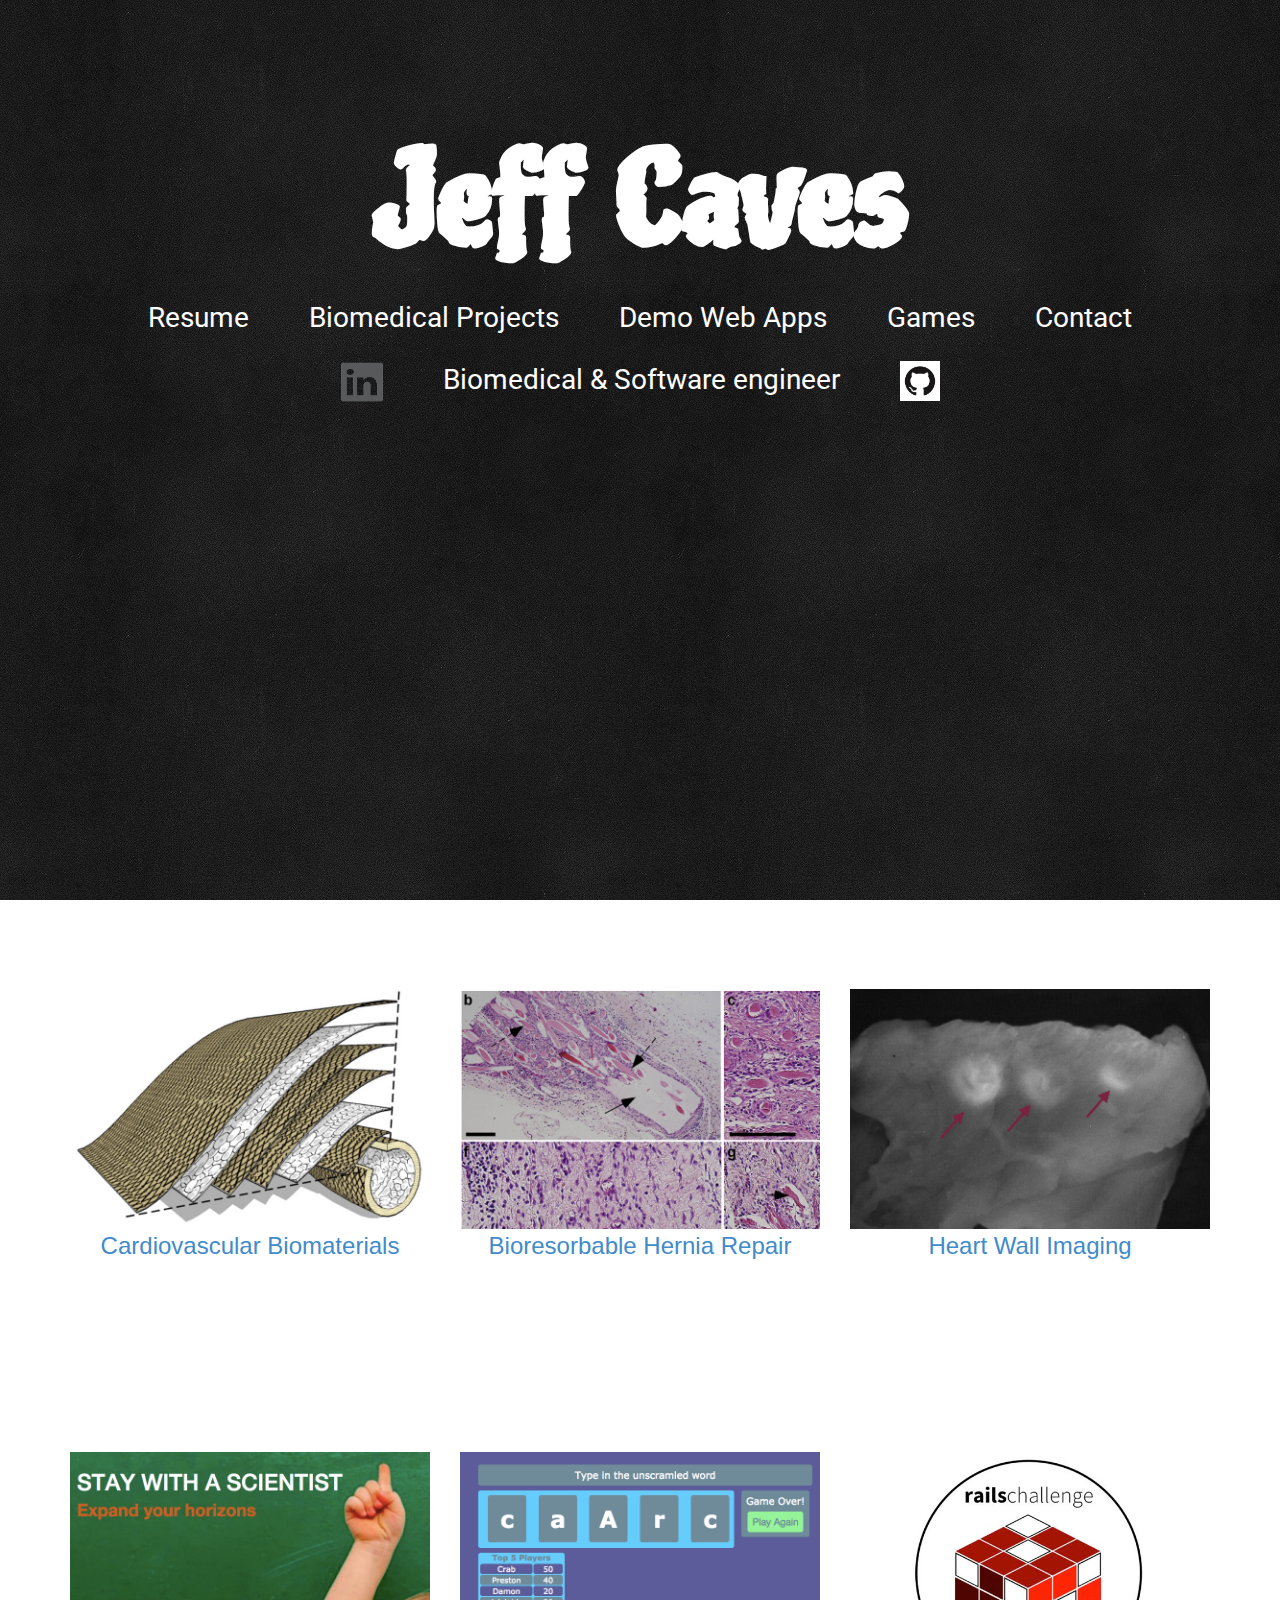
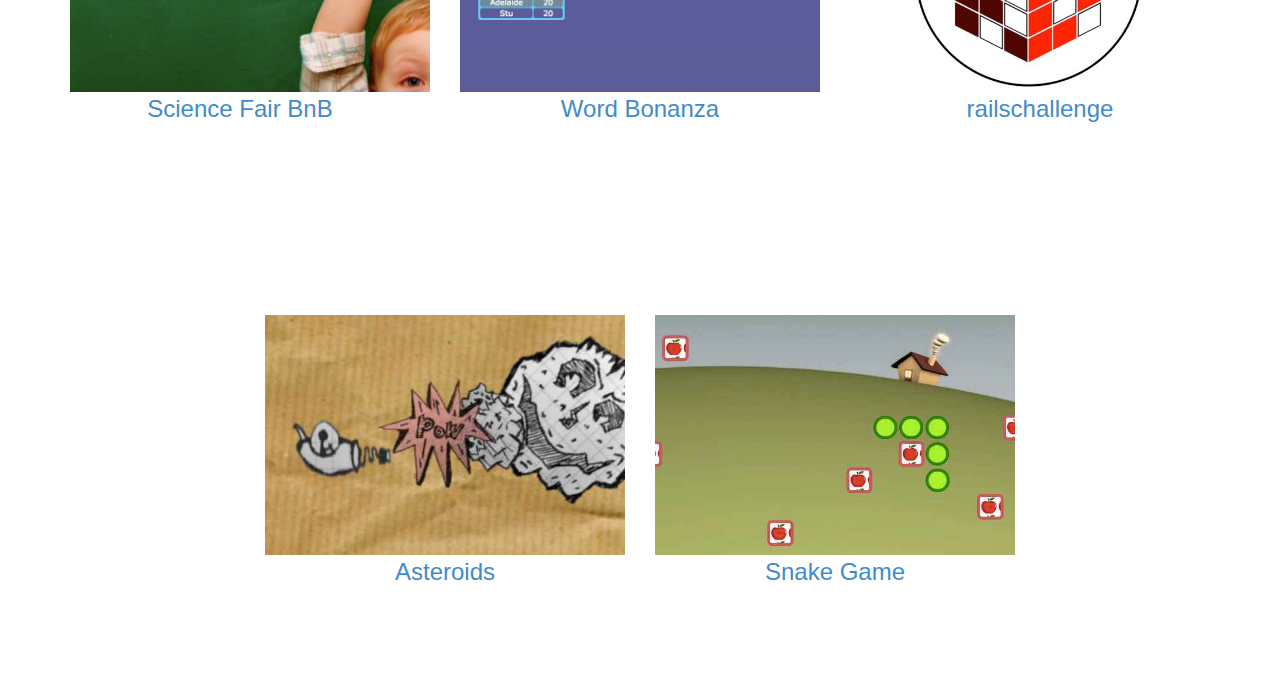
==== index.html @ fa34d247 "first commit" ====
<!DOCTYPE html>
<head>
  <meta charset="utf-8">
  <link href='https://fonts.googleapis.com/css?family=Piedra' rel='stylesheet' type='text/css'>
  <link href='https://fonts.googleapis.com/css?family=Roboto:100' rel='stylesheet' type='text/css'>
  <link href="assets/css/bootstrap.css" rel="stylesheet">
	<link href='styles.css' rel='stylesheet' type='text/css'>
  <meta name="viewport" content="width=device-width, initial-scale=1.0"/>
  <script src="http://ajax.aspnetcdn.com/ajax/jQuery/jquery-1.11.3.min.js"></script>
</head>

<body>
	<div class="biz-card">
  		<p id="jeff-caves">Jeff Caves</p>
  		<div class="more-info">
  			<ul class="nav">
  				<li><a href="resume.pdf">Resume</a></li>
  				<li><a href="#biomedical-projects">Biomedical Projects</a></li>
          <li><a href="#demo-web-apps">Demo Web Apps</a></li>
          <li><a href="#games">Games</a></li>
  				<li id="contact-link">Contact</li>
  			</ul>
      </div>
      <div class="for-hire">
       <ul class="web-dev-row">
         <li><a href="https://www.linkedin.com/in/jeffcaves"><img 
                src="assets/img/social_linkedin.png"
                height="42" width="42"></a></li>
         <li style="cursor:auto">Biomedical & Software engineer</li>
         <li><a href="https://github.com/jmorc"><img 
                src="assets/img/github.png"
                height="40" width="40"></a></li>
       </ul>
  		</div>
      <div id="contact-info">
        <p>e-mail: jeffcaves@gmail.com | phone: 404-245-0042</p>
      </div>
	 </div>

  <h1 id="biomedical-projects">Biomedical Projects</h1><br>
  <div class="container">
    <div class="row centered mb">
      <div class="col-lg-4 col-md-4 col-sm-4 gallery">
        <div class="gallery2">
          <a href="cardio.html">
            <img src="assets/img/portfolio/cardio-biomaterials.png" class="img-responsive">
          </a>
        </div>
      </div>

      <div class="col-lg-4 col-md-4 col-sm-4 gallery">
        <div class="gallery2">
          <a href="hernia.html">
            <img src="assets/img/portfolio/hernia.png" class="img-responsive">
          </a>
        </div>
      </div>
    
      <div class="col-lg-4 col-md-4 col-sm-4 gallery">
        <div class="gallery2">
          <a href="imaging.html">
            <img src="assets/img/portfolio/imaging.png" class="img-responsive">
          </a>
        </div>
      </div>
    </div>

    <div class="row centered mb">
        <div class="col-lg-4 col-md-4 col-sm-4">
          <a href="cardio.html">
            <span style="font-size:24px;">Cardiovascular Biomaterials</span><br>
          </a>
        </div>
        <div class="col-lg-4 col-md-4 col-sm-4">
          <a href="hernia.html">
            <span style="font-size:24px;">Bioresorbable Hernia Repair</span><br>
          </a>
        </div>
        <div class="col-lg-4 col-md-4 col-sm-4">
          <a href="imaging.html">
            <span style="font-size:24px;">Heart Wall Imaging</span><br>
          </a>
        </div>
    </div>
  </div>

  <h1 id="demo-web-apps">Demo Web Apps</h1>
  <div class="container">
    <div class="row centered mb">
      <div class="col-lg-4 col-md-4 col-sm-4 gallery">
        <div class="gallery2">
          <a href="http://scifairbnb.herokuapp.com"  target="_blank">
            <img src="assets/img/portfolio/sci_fair.png" class="img-responsive">
          </a>
        </div>
      </div>

      <div class="col-lg-4 col-md-4 col-sm-4 gallery">
        <div class="gallery2">
          <a href="http://wordbonanza.herokuapp.com" target="_blank">
            <img src="assets/img/portfolio/word-bonanza.png" class="img-responsive">
          </a>
        </div>
      </div>
    
      <div class="col-lg-4 col-md-4 col-sm-4 gallery">
        <div class="gallery2">
          <a href="https://github.com/jmorc/city-watch" target="_blank">
            <img src="assets/img/portfolio/railschallenge.jpg" class="img-responsive">
          </a>
        </div>
      </div>

      <div class="row centered mb">
          <div class="col-lg-4 col-md-4 col-sm-4">
            <a href="http://scifairbnb.herokuapp.com" target="_blank">
              <span style="font-size:24px;">Science Fair BnB</span>
            </a>
          </div>
          <div class="col-lg-4 col-md-4 col-sm-4">
            <a href="http://wordbonanza.herokuapp.com" target="_blank">
              <span style="font-size:24px;">Word Bonanza</span>
            </a>
          </div>
          <div class="col-lg-4 col-md-4 col-sm-4">
            <a href="https://github.com/jmorc/city-watch" target="_blank">
              <span style="font-size:24px;">railschallenge</span><br>
            </a>
          </div>
      </div>
    </div>
  </div>

  <h1 id="games">Games</h1>
  <div class="container">
    <div class="row centered mt">

      <div class="col-md-offset-2 col-lg-offset-2 col-sm-offset-2 col-lg-4 col-md-4 col-sm-4 gallery">
        <div class="gallery2">
          <a href="asteroids/asteroids.html" target="_blank">
            <img src="assets/img/portfolio/asteroids.png" class="img-responsive">
          </a>
        </div>
      </div>

      <div class="col-lg-4 col-md-4 col-sm-4 gallery">
        <div class="gallery2">
          <a href="snake.html" target="_blank">
            <img src="assets/img/portfolio/snake.jpg" class="img-responsive"></a>
        </div>
      </div>

    </div>
    <div class="row centered mt">
      <div class="col-md-offset-2 col-lg-offset-2 col-sm-offset-2 col-lg-4 col-md-4 col-sm-4">
        <a href="asteroids/asteroids.html" target="_blank">
          <span style="font-size:24px;">Asteroids</span>
        </a>
      </div>
      <div class="col-lg-4 col-md-4 col-sm-4">
        <a href="snake.html" target="_blank">
          <span style="font-size:24px;">Snake Game</span><br>
        </a>
      </div>

    </div>
  </div>

  <script src="assets/js/custom.js"></script>
</body>
---- styles.css ----
.nav {
  -webkit-animation: links-appear 1.3s; /* Safari, Chrome and Opera > 12.1 */
     -moz-animation: links-appear 1.3s; /* Firefox < 16 */
      -ms-animation: links-appear 1.3s; /* Internet Explorer */
       -o-animation: links-appear 1.3s; /* Opera < 12.1 */
          animation: links-appear 1.3s;
}

.nav > li > a {
  color: white;
  padding: 0px;
}

.nav > li > a:hover,
.nav > li > a:focus {
  background-color: transparent;
}

.nav-bar {
  margin: 10px 10px 0px 0px;
  height: 30px;
  width: 95%;
  text-align: right;
}

.nav-bar > a {
  color: black;
  font-weight: bold;
  font-size: 18px;
}

.nav-button {
  margin-left: 20px;
}

li > a > img {
   -webkit-animation: fade-in 1.6s; /* Safari, Chrome and Opera > 12.1 */
     -moz-animation: fade-in 1.6s; /* Firefox < 16 */
      -ms-animation: fade-in 1.6s; /* Internet Explorer */
       -o-animation: fade-in 1.6s; /* Opera < 12.1 */
          animation: fade-in 1.6s;
} 

body {
  margin: 0px;
  min-width: 1200px;
  background: url(chalkboard.jpg);
  background-size: 600px 623px;
  background-attachment: fixed;
  background-repeat: repeat;
  text-align: center;
  color: white;
}

#contact-info {
  display: none;
  font-family: 'Roboto', sans-serif;
  font-size: 1.5em;
}

.biomedical-title {
  font-size: 48px;
  margin-top: 50px;
  margin-bottom: 20px;
}

.biomedical-text {
  font-size: 20px;
  text-align: left;
  margin-bottom: 200px;
}

.biomedical-image {
  margin: 30px 10px 30px 10px;
}

.biomedical-image-description {
  margin-top: 10px;
  font-size: 18px;
}

body.biomedical-container {
  background: 
    linear-gradient(
      rgba(255, 255, 255, 0.4), 
      rgba(255, 255, 255, 0.4)
    ),
    url(chalkboard.jpg);
  background-size: 600px 623px;
  background-attachment: fixed;
  background-repeat: repeat;
  text-align: center;
  font-family: "Times New Roman", Times, serif;
  color: black;
}

.container {
  margin-bottom: 100px;
}

.gallery {
  margin-top: 30px;
}

.gallery .gallery2 {
  -webkit-transition: 0.2s ease-in;
  -moz-transition: 0.2s ease-in;
  -o-transition: 0.2s ease-in;
  transition: 0.2s ease-in;

  -webkit-transition-delay: 0.2s;
  -moz-transition-delay: 0.2s;
  -o-transition-delay: 0.2s;
  transition-delay: 0.2s;
}

.gallery img {
  -webkit-transition: 0.2s ease-in;
  -moz-transition: 0.2s ease-in;
  -o-transition: 0.2s ease-in;
  transition: 0.2s ease-in;
}

.gallery img:hover {
  opacity: 0.4;
  -webkit-transform: scale(.95, 1.05);
  -moz-transform: scale(.95, 1.05);
  -o-transform: scale(.95, 1.05);
  -ms-transform: scale(.95, 1.05);
  transform: scale(.95, 1.05);
}

.gallery .gallery2:hover {
  -webkit-transform: scale(1.05, 0.95);
  -moz-transform: scale(1.05, 0.95);
  -o-transform: scale(1.05, 0.95);
  -ms-transform: scale(1.05, 0.95);
  transform: scale(1.05, 0.95);
}

.gallery-label {
  display: none;
  position: absolute;
  top: 50px;
  left: 75px;
  width: 250px;
  height: 100px;
  color: #FFA500;
  padding-top: 6px;
  background-color: rgba(0,0,0, 0.8);
  font-size: 16px;
}

.gallery:hover .gallery-label {
  display: block;
}

.references-title {
  color: black;
  font-weight: bold;
  font-size: 32px;
}

.references > li {
  color: black;
  font-family: "Times New Roman", Times, serif;
  font-size: 20px;
}

.references > li > a {
  color: #2222cc;
}

.other-references {
  color: #2222cc;
}

.biz-card {
  /*font-family: Source Sans Pro, sans-serif;*/
  font-family: 'Piedra', cursive;
  line-height: 3em;
  padding-top: 5em;
  padding-bottom: 11em;
  height: 900px;
}

#jeff-caves {        
  font-size: 9em;
  font-weight: 900;
  line-height: 1.1em;
  margin-bottom: 0.2em;
  margin-top: 0.5em;
}

h1, .web-dev {
  font-family: 'Piedra', cursive;
  font-weight: 400;
  font-style: italic;
  font-size: 3em;
  vertical-align: middle;
  display: inline-block;
  margin-bottom: 0em;
  margin-top: 0.3em;
}

.more-info {
  text-align: center;
  margin-top: -20px;
}

.for-hire {
  margin-top: -20px;
  -webkit-animation: drop-webdev 1.3s; /* Safari, Chrome and Opera > 12.1 */
     -moz-animation: drop-webdev 1.3s; /* Firefox < 16 */
      -ms-animation: drop-webdev 1.3s; /* Internet Explorer */
       -o-animation: drop-webdev 1.3s; /* Opera < 12.1 */
          animation: drop-webdev 1.3s;
}

ul {
  display: inline-block;
  list-style: none;
  vertical-align: top;
  padding: 0px;
}

li {
  cursor: pointer;
  font-family: 'Roboto', sans-serif;
  float: left;
  font-size: 2em;
  margin: 10px 10px 10px 10px;
  padding: 10px 20px 10px 20px;
}

/* Chrome, Safari, Opera */ 
@-webkit-keyframes drop-webdev {
    0%   { margin-top: -90px; }
    50%  { margin-top: -90px; }
    100% { margin-top: -20px; }
} 

/* Standard syntax */
@keyframes drop-webdev {
  0%   { margin-top: -90px; }
  50%  { margin-top: -90px; }
  100% { margin-top: -20px; }
}

/* Chrome, Safari, Opera */ 
@-webkit-keyframes links-appear {
  0%   { opacity: 0; }
  70%  { opacity: 0; }
  100% { opacity: 1; }
} 

/* Standard syntax */
@keyframes links-appear {
  0%   { opacity: 0; }
  70%  { opacity: 0; }
  100% { opacity: 1; }
}

@-webkit-keyframes fade-in {
    0%   { opacity: 0; }
    50%  { opacity: 0; }
    100% { opacity: 1; }
} 

/* Standard syntax */
@keyframes fade-in {
  0%   { opacity: 0; }
  50%  { opacity: 0; }
  100% { opacity: 1; }
}
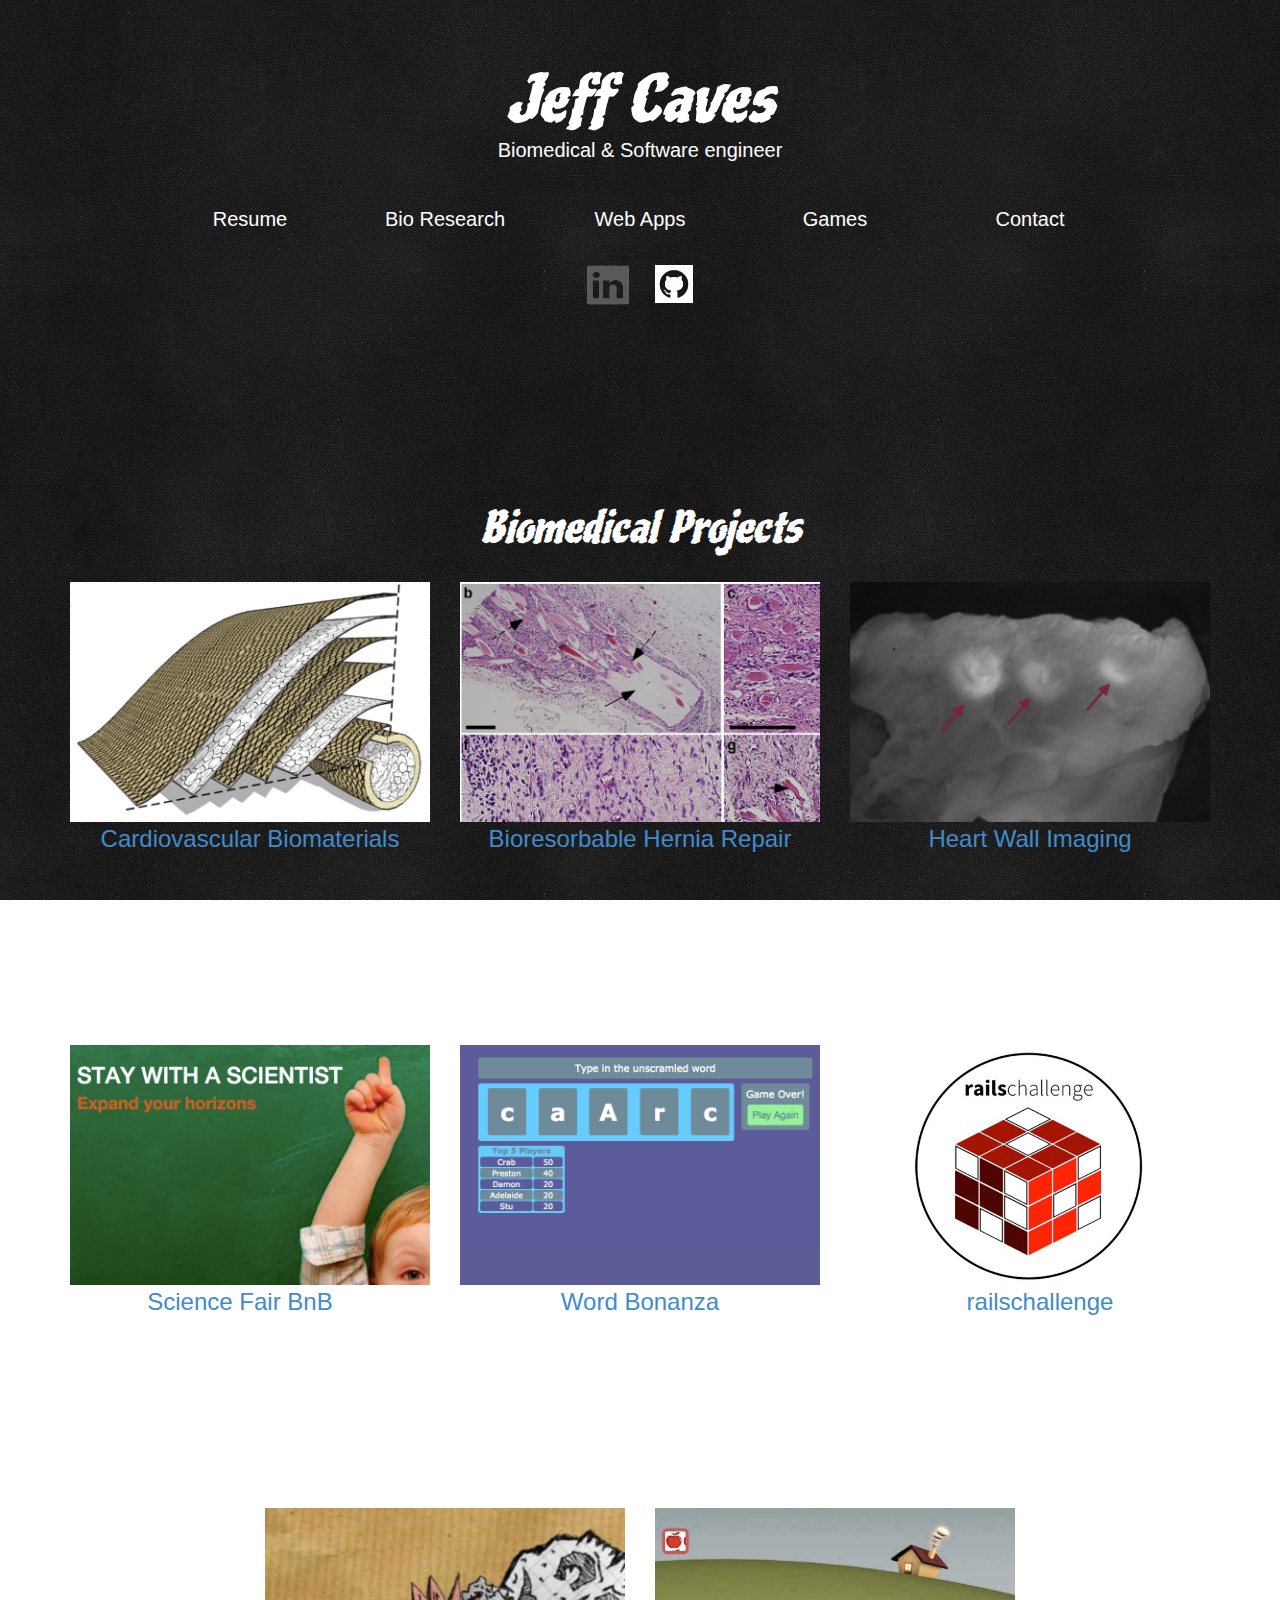
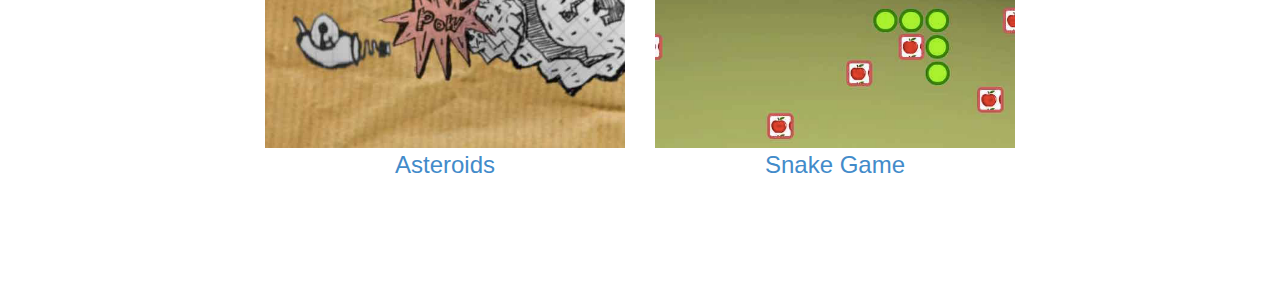
==== commit 288e2560: "jumobtron links responsive" ====
--- a/index.html
+++ b/index.html
@@ -1,6 +1,8 @@
 <!DOCTYPE html>
 <head>
   <meta charset="utf-8">
+  <title>jeffcaves.io</title>
+  <meta name="viewport" content="width=device-width, initial-scale=1">
   <link href='https://fonts.googleapis.com/css?family=Piedra' rel='stylesheet' type='text/css'>
   <link href='https://fonts.googleapis.com/css?family=Roboto:100' rel='stylesheet' type='text/css'>
   <link href="assets/css/bootstrap.css" rel="stylesheet">
@@ -10,30 +12,44 @@
 </head>
 
 <body>
-	<div class="biz-card">
-  		<p id="jeff-caves">Jeff Caves</p>
-  		<div class="more-info">
-  			<ul class="nav">
-  				<li><a href="resume.pdf">Resume</a></li>
-  				<li><a href="#biomedical-projects">Biomedical Projects</a></li>
-          <li><a href="#demo-web-apps">Demo Web Apps</a></li>
-          <li><a href="#games">Games</a></li>
-  				<li id="contact-link">Contact</li>
-  			</ul>
+	<div class="jumbotron text-center">
+  	<h1>Jeff Caves</h1>
+
+    <div class="more-info container">
+      <div class="row jumbotron-div">
+        <div class="col-sm-4 col-sm-offset-4" style="cursor:auto">
+          Biomedical & Software engineer
+        </div>
       </div>
-      <div class="for-hire">
-       <ul class="web-dev-row">
-         <li><a href="https://www.linkedin.com/in/jeffcaves"><img 
-                src="assets/img/social_linkedin.png"
-                height="42" width="42"></a></li>
-         <li style="cursor:auto">Biomedical & Software engineer</li>
-         <li><a href="https://github.com/jmorc"><img 
-                src="assets/img/github.png"
-                height="40" width="40"></a></li>
-       </ul>
-  		</div>
+
+  		
+			<div class="nav row jumbotron-div">
+				<div class="col-sm-offset-1 col-sm-2"><a href="resume.pdf">Resume</a></div>
+				<div class="col-sm-2"><a href="#biomedical-projects">Bio Research</a></div>
+        <div class="col-sm-2"><a href="#demo-web-apps">Web Apps</a></div>
+        <div class="col-sm-2"><a href="#games">Games</a></div>
+				<div class="col-sm-2" id="contact-link"><a>Contact</a></div>
+			</div>
+
       <div id="contact-info">
-        <p>e-mail: jeffcaves@gmail.com | phone: 404-245-0042</p>
+        <p>jeffcaves@gmail.com</p>
+        <p>mobile: 404-245-0042</p>
+      </div>
+      
+      <div class="row jumbotron-div">
+        <div class="col-sm-2 col-sm-offset-5">
+          <a  href="https://www.linkedin.com/in/jeffcaves"><img 
+              src="assets/img/social_linkedin.png"
+              class="jumbo-badge"
+              height="42" width="42">
+          </a>
+          <a href="https://github.com/jmorc">
+            <img src="assets/img/github.png" height="38" width="38" class="jumbo-badge">
+          </a>
+        </div>
+      </div>
+        
+
       </div>
 	 </div>
 
--- a/styles.css
+++ b/styles.css
@@ -4,15 +4,21 @@
       -ms-animation: links-appear 1.3s; /* Internet Explorer */
        -o-animation: links-appear 1.3s; /* Opera < 12.1 */
           animation: links-appear 1.3s;
-}
-
-.nav > li > a {
+  margin-top: 20px 
+}
+
+.jumbotron-div > div {
+  margin-top: 20px;
+  font-size: 20px
+}
+
+.nav > div > a {
   color: white;
   padding: 0px;
 }
 
-.nav > li > a:hover,
-.nav > li > a:focus {
+.nav > div > a:hover,
+.nav > div > a:focus {
   background-color: transparent;
 }
 
@@ -33,7 +39,7 @@
   margin-left: 20px;
 }
 
-li > a > img {
+div > a > img {
    -webkit-animation: fade-in 1.6s; /* Safari, Chrome and Opera > 12.1 */
      -moz-animation: fade-in 1.6s; /* Firefox < 16 */
       -ms-animation: fade-in 1.6s; /* Internet Explorer */
@@ -42,8 +48,6 @@
 } 
 
 body {
-  margin: 0px;
-  min-width: 1200px;
   background: url(chalkboard.jpg);
   background-size: 600px 623px;
   background-attachment: fixed;
@@ -54,8 +58,9 @@
 
 #contact-info {
   display: none;
+  margin-top: 15px;
   font-family: 'Roboto', sans-serif;
-  font-size: 1.5em;
+  font-size: 14px;
 }
 
 .biomedical-title {
@@ -98,6 +103,10 @@
   margin-bottom: 100px;
 }
 
+.jumbo-badge {
+  margin: 10px 10px;
+}
+
 .gallery {
   margin-top: 30px;
 }
@@ -184,6 +193,10 @@
   height: 900px;
 }
 
+.jumbotron {
+  background: url(chalkboard.jpg);
+}
+
 #jeff-caves {        
   font-size: 9em;
   font-weight: 900;
@@ -249,9 +262,9 @@
 
 /* Chrome, Safari, Opera */ 
 @-webkit-keyframes links-appear {
-  0%   { opacity: 0; }
-  70%  { opacity: 0; }
-  100% { opacity: 1; }
+  0%   { opacity: 0; height: 0px }
+  70%  { opacity: 0; height: 0px }
+  100% { opacity: 1; height: auto}
 } 
 
 /* Standard syntax */
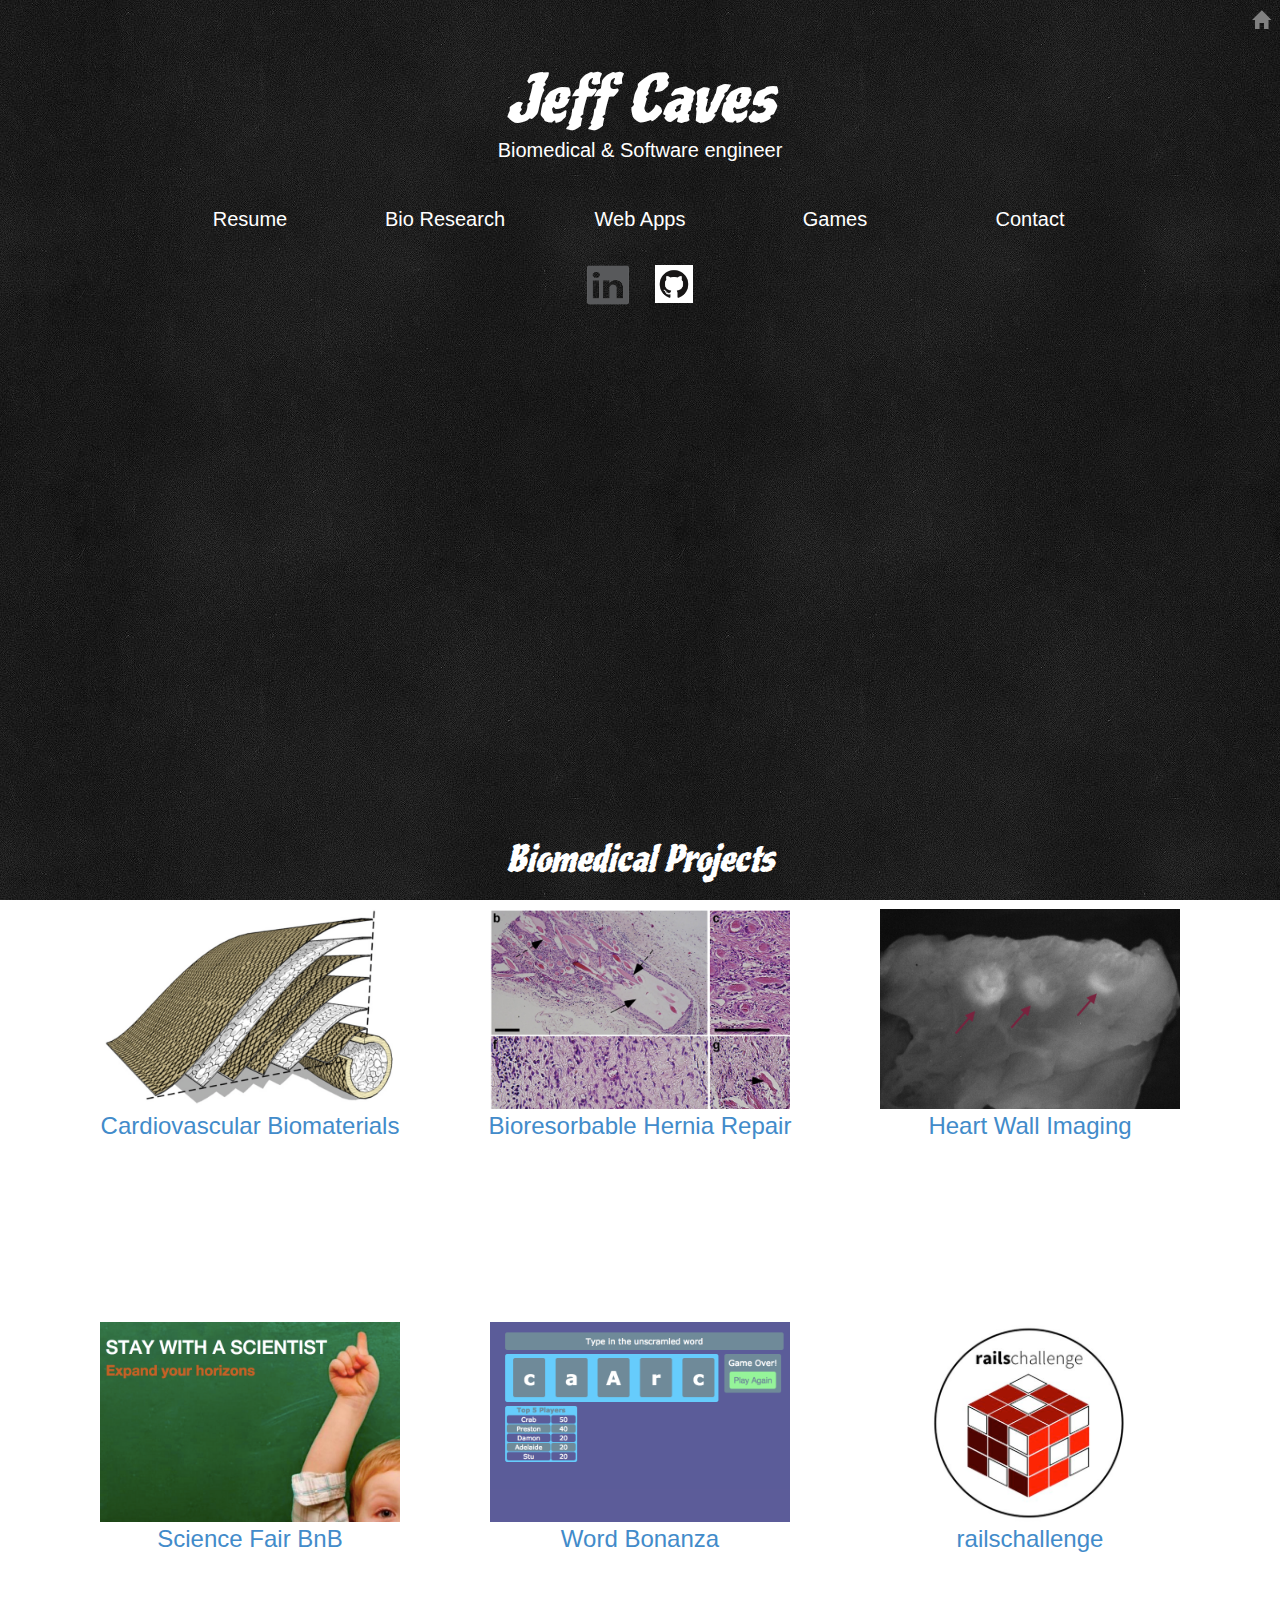
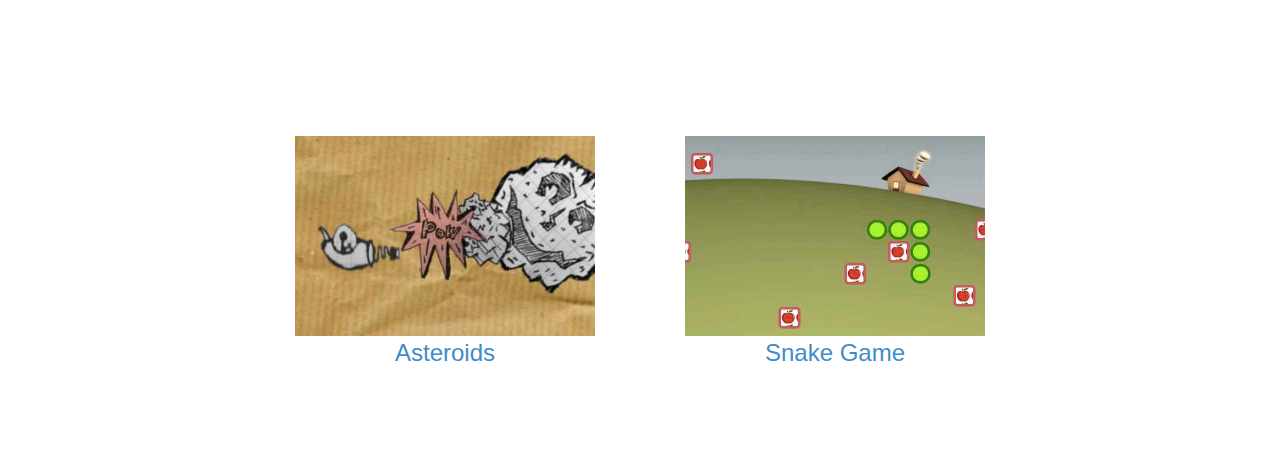
==== commit 9604cfa5: "responsiveness and other updates" ====
--- a/index.html
+++ b/index.html
@@ -12,7 +12,10 @@
 </head>
 
 <body>
-	<div class="jumbotron text-center">
+	<div id="jumbo-top" class="jumbotron text-center">
+    <div class="home-nav">
+      <a href="#jumbo-top"><span class="glyphicon glyphicon-home"></span></a>
+    </div>
   	<h1>Jeff Caves</h1>
 
     <div class="more-info container">
@@ -53,13 +56,18 @@
       </div>
 	 </div>
 
-  <h1 id="biomedical-projects">Biomedical Projects</h1><br>
+  <h2 id="biomedical-projects">Biomedical Projects</h2>
   <div class="container">
     <div class="row centered mb">
       <div class="col-lg-4 col-md-4 col-sm-4 gallery">
         <div class="gallery2">
           <a href="cardio.html">
             <img src="assets/img/portfolio/cardio-biomaterials.png" class="img-responsive">
+          </a>
+        </div>
+        <div>
+          <a href="cardio.html">
+            <span style="font-size:24px;">Cardiovascular Biomaterials</span><br>
           </a>
         </div>
       </div>
@@ -70,6 +78,11 @@
             <img src="assets/img/portfolio/hernia.png" class="img-responsive">
           </a>
         </div>
+        <div>
+          <a href="hernia.html">
+            <span style="font-size:24px;">Bioresorbable Hernia Repair</span><br>
+          </a>
+        </div>
       </div>
     
       <div class="col-lg-4 col-md-4 col-sm-4 gallery">
@@ -78,35 +91,27 @@
             <img src="assets/img/portfolio/imaging.png" class="img-responsive">
           </a>
         </div>
-      </div>
-    </div>
-
-    <div class="row centered mb">
-        <div class="col-lg-4 col-md-4 col-sm-4">
-          <a href="cardio.html">
-            <span style="font-size:24px;">Cardiovascular Biomaterials</span><br>
-          </a>
-        </div>
-        <div class="col-lg-4 col-md-4 col-sm-4">
-          <a href="hernia.html">
-            <span style="font-size:24px;">Bioresorbable Hernia Repair</span><br>
-          </a>
-        </div>
-        <div class="col-lg-4 col-md-4 col-sm-4">
+        <div>
           <a href="imaging.html">
             <span style="font-size:24px;">Heart Wall Imaging</span><br>
           </a>
         </div>
+      </div>
     </div>
   </div>
 
-  <h1 id="demo-web-apps">Demo Web Apps</h1>
+  <h2 id="demo-web-apps">Demo Web Apps</h2>
   <div class="container">
     <div class="row centered mb">
       <div class="col-lg-4 col-md-4 col-sm-4 gallery">
         <div class="gallery2">
           <a href="http://scifairbnb.herokuapp.com"  target="_blank">
             <img src="assets/img/portfolio/sci_fair.png" class="img-responsive">
+          </a>
+        </div>
+        <div>
+          <a href="http://scifairbnb.herokuapp.com" target="_blank">
+            <span style="font-size:24px;">Science Fair BnB</span>
           </a>
         </div>
       </div>
@@ -117,6 +122,11 @@
             <img src="assets/img/portfolio/word-bonanza.png" class="img-responsive">
           </a>
         </div>
+        <div>
+          <a href="http://wordbonanza.herokuapp.com" target="_blank">
+            <span style="font-size:24px;">Word Bonanza</span>
+          </a>
+        </div>
       </div>
     
       <div class="col-lg-4 col-md-4 col-sm-4 gallery">
@@ -125,29 +135,16 @@
             <img src="assets/img/portfolio/railschallenge.jpg" class="img-responsive">
           </a>
         </div>
-      </div>
-
-      <div class="row centered mb">
-          <div class="col-lg-4 col-md-4 col-sm-4">
-            <a href="http://scifairbnb.herokuapp.com" target="_blank">
-              <span style="font-size:24px;">Science Fair BnB</span>
-            </a>
-          </div>
-          <div class="col-lg-4 col-md-4 col-sm-4">
-            <a href="http://wordbonanza.herokuapp.com" target="_blank">
-              <span style="font-size:24px;">Word Bonanza</span>
-            </a>
-          </div>
-          <div class="col-lg-4 col-md-4 col-sm-4">
-            <a href="https://github.com/jmorc/city-watch" target="_blank">
-              <span style="font-size:24px;">railschallenge</span><br>
-            </a>
-          </div>
+        <div>
+          <a href="https://github.com/jmorc/city-watch" target="_blank">
+            <span style="font-size:24px;">railschallenge</span><br>
+          </a>
+        </div>
       </div>
     </div>
   </div>
 
-  <h1 id="games">Games</h1>
+  <h2 id="games">Games</h2>
   <div class="container">
     <div class="row centered mt">
 
@@ -157,6 +154,11 @@
             <img src="assets/img/portfolio/asteroids.png" class="img-responsive">
           </a>
         </div>
+        <div>
+          <a href="asteroids/asteroids.html" target="_blank">
+            <span style="font-size:24px;">Asteroids</span>
+          </a>
+        </div>
       </div>
 
       <div class="col-lg-4 col-md-4 col-sm-4 gallery">
@@ -164,21 +166,12 @@
           <a href="snake.html" target="_blank">
             <img src="assets/img/portfolio/snake.jpg" class="img-responsive"></a>
         </div>
+        <div>
+          <a href="snake.html" target="_blank">
+            <span style="font-size:24px;">Snake Game</span><br>
+          </a>
+        </div>
       </div>
-
-    </div>
-    <div class="row centered mt">
-      <div class="col-md-offset-2 col-lg-offset-2 col-sm-offset-2 col-lg-4 col-md-4 col-sm-4">
-        <a href="asteroids/asteroids.html" target="_blank">
-          <span style="font-size:24px;">Asteroids</span>
-        </a>
-      </div>
-      <div class="col-lg-4 col-md-4 col-sm-4">
-        <a href="snake.html" target="_blank">
-          <span style="font-size:24px;">Snake Game</span><br>
-        </a>
-      </div>
-
     </div>
   </div>
 
--- a/styles.css
+++ b/styles.css
@@ -7,6 +7,10 @@
   margin-top: 20px 
 }
 
+.jumbotron {
+  height: 800px;
+}
+
 .jumbotron-div > div {
   margin-top: 20px;
   font-size: 20px
@@ -37,6 +41,19 @@
 
 .nav-button {
   margin-left: 20px;
+}
+
+.home-nav {
+  position: fixed;
+  top: 0px;
+  right: 0px;
+  padding: 10px 10px;
+  font-weight: bold;
+  font-size: 18px;
+}
+
+.glyphicon {
+  color: gray;
 }
 
 div > a > img {
@@ -111,6 +128,10 @@
   margin-top: 30px;
 }
 
+.gallery2 {
+  padding: 0px 30px;
+}
+
 .gallery .gallery2 {
   -webkit-transition: 0.2s ease-in;
   -moz-transition: 0.2s ease-in;
@@ -216,6 +237,17 @@
   margin-top: 0.3em;
 }
 
+h2 {
+  font-family: 'Piedra', cursive;
+  font-weight: 400;
+  font-style: italic;
+  font-size: 2.5em;
+  vertical-align: middle;
+  display: inline-block;
+  margin-bottom: 0em;
+  margin-top: 0.3em;
+}
+
 .more-info {
   text-align: center;
   margin-top: -20px;
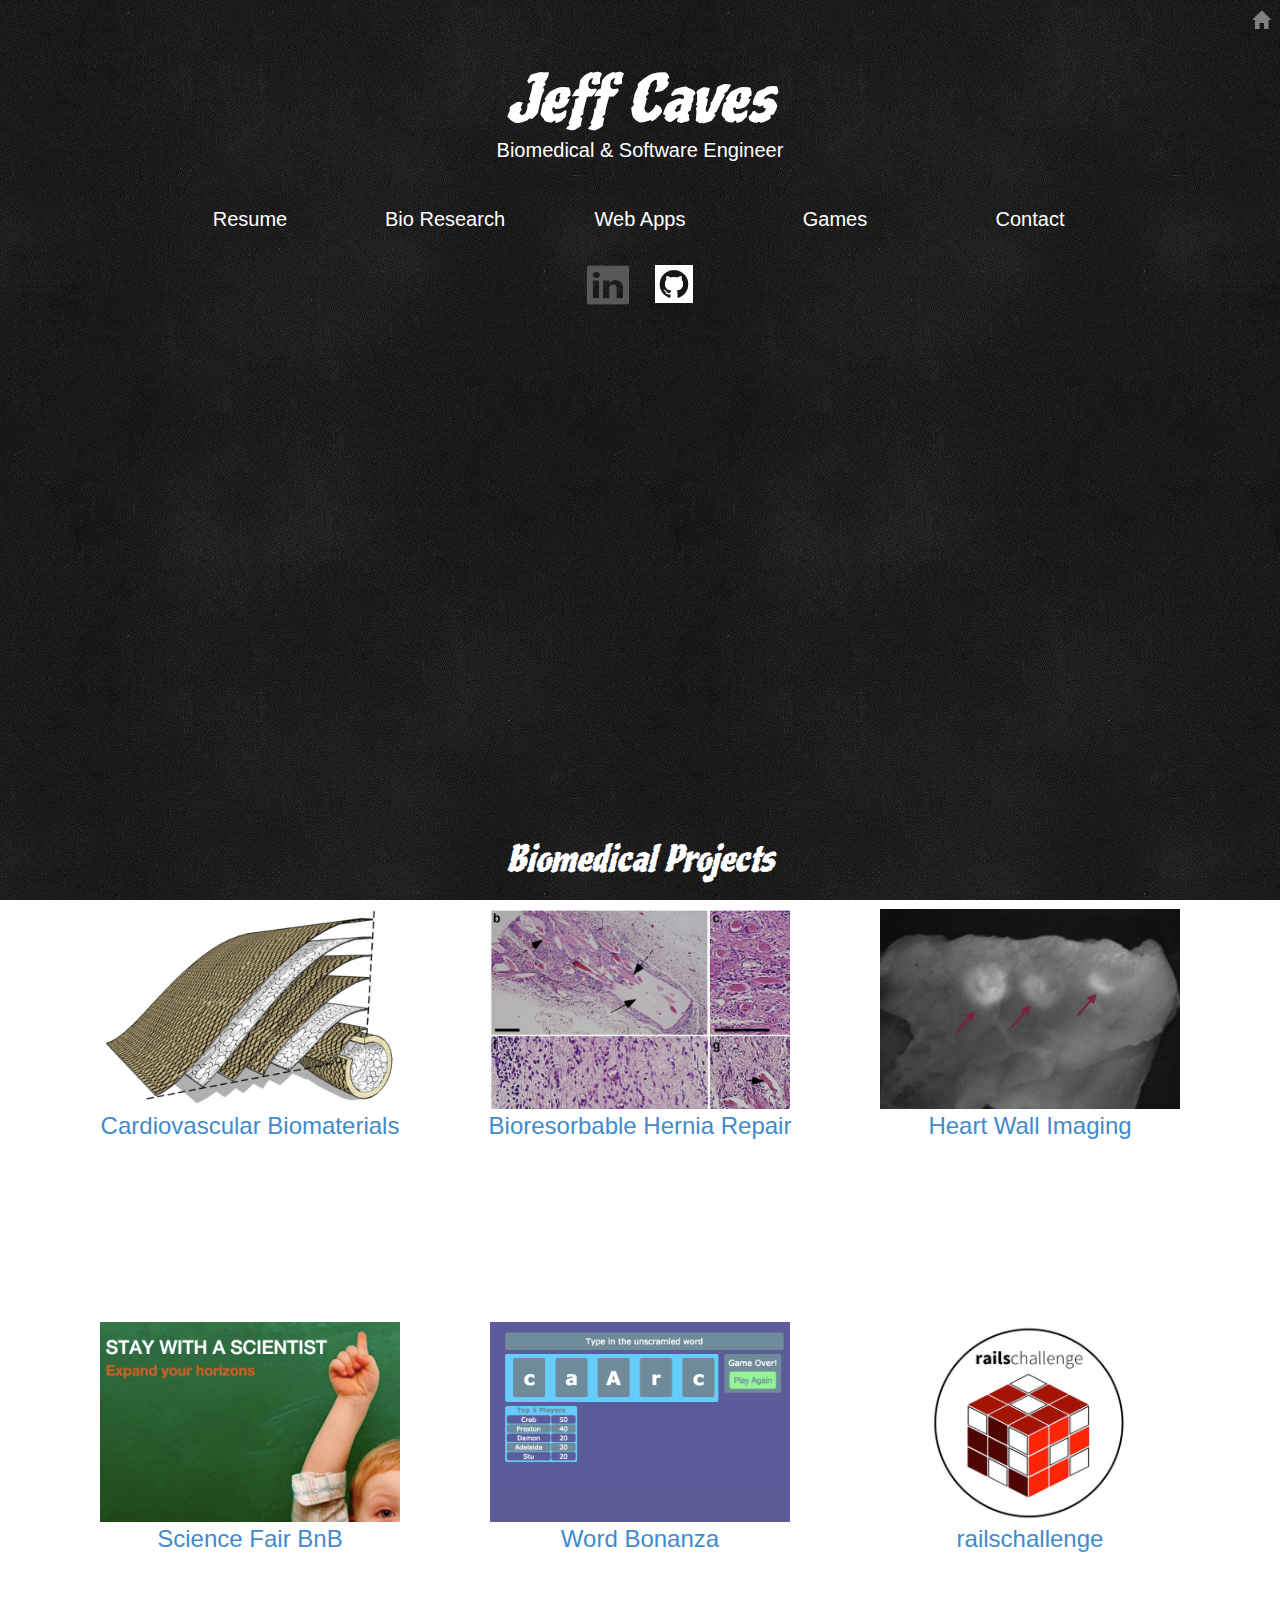
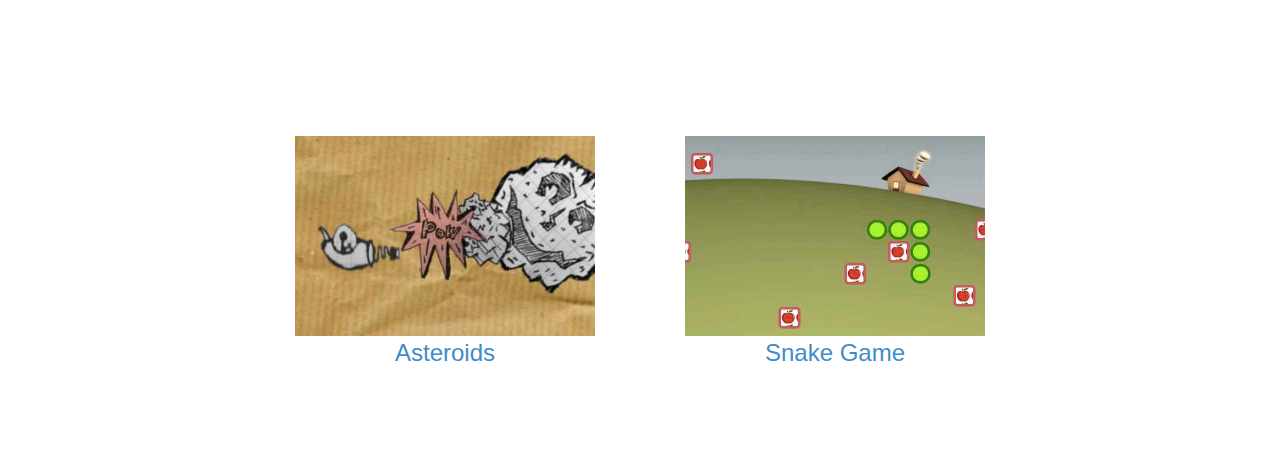
==== commit b26f1261: "capital E" ====
--- a/index.html
+++ b/index.html
@@ -21,7 +21,7 @@
     <div class="more-info container">
       <div class="row jumbotron-div">
         <div class="col-sm-4 col-sm-offset-4" style="cursor:auto">
-          Biomedical & Software engineer
+          Biomedical & Software Engineer
         </div>
       </div>
 
